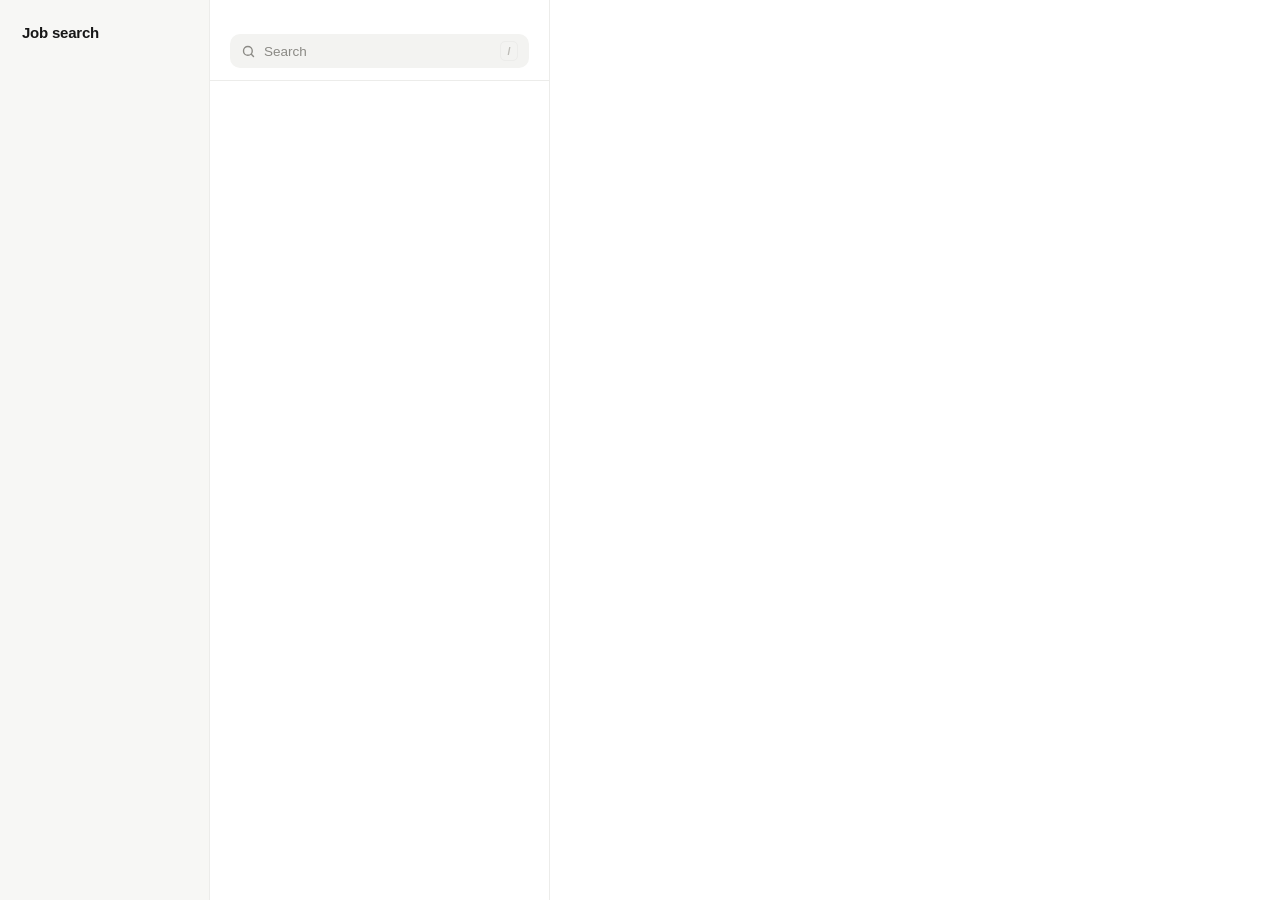
==== templates/tracker/page.html @ 313871b9 "Show the tracker as a page or spreadsheet People were looking at the raw jobs.csv, which is hard to " ====
<!doctype html>
<html lang="en">
<head>
<!-- Nox-Lite rebuilds this page from your tracker whenever it changes. Ask your assistant to change anything. -->
<meta charset="utf-8">
<meta name="viewport" content="width=device-width,initial-scale=1">
<meta http-equiv="Content-Security-Policy" content="default-src 'none'; style-src 'unsafe-inline'; script-src 'unsafe-inline'">
<meta name="color-scheme" content="light dark">
<title>Job tracker</title>
<style>
:root{--bg:#fff;--side:#f7f7f5;--text:#171717;--muted:#8b8a85;--faint:#bbbab5;--line:#ececea;--soft:#f3f3f1;--sel:#efefed;
--needs:#d97706;--interview:#7c3aed;--progress:#2563eb;--applied:#059669;--closed:#a8a29e}
@media (prefers-color-scheme:dark){:root{--bg:#141413;--side:#0f0f0e;--text:#f0f0ee;--muted:#8d8c87;--faint:#55544f;--line:#252523;--soft:#1e1e1c;--sel:#232321;
--needs:#fbbf24;--interview:#a78bfa;--progress:#60a5fa;--applied:#34d399;--closed:#78716c}}
*{box-sizing:border-box}
[hidden]{display:none!important}
html,body{height:100%}
body{margin:0;background:var(--bg);color:var(--text);font:14px/1.45 -apple-system,BlinkMacSystemFont,"Segoe UI",Roboto,sans-serif;-webkit-font-smoothing:antialiased}
button{font:inherit;color:inherit;background:none;border:0;padding:0;cursor:pointer;text-align:left}
.g-needs{--c:var(--needs)}.g-interview{--c:var(--interview)}.g-progress{--c:var(--progress)}.g-applied{--c:var(--applied)}.g-closed{--c:var(--closed)}.g-all{--c:var(--text)}
.app{display:grid;grid-template-columns:210px 340px minmax(0,1fr);height:100vh}
.side{background:var(--side);border-right:1px solid var(--line);padding:22px 12px;display:flex;flex-direction:column}
.brand{font-weight:650;font-size:15px;letter-spacing:-.015em;padding:0 10px 18px}
.nav{display:flex;align-items:center;gap:10px;width:100%;height:34px;padding:0 10px;border-radius:8px;color:var(--muted);font-size:13.5px}
.nav i{width:8px;height:8px;border-radius:50%;background:var(--c)}
.nav em{margin-left:auto;font-style:normal;font-variant-numeric:tabular-nums;font-size:12.5px}
.nav:hover{background:var(--soft)}
.nav[aria-current=true]{background:var(--sel);color:var(--text);font-weight:600}
.sep{height:1px;background:var(--line);margin:10px}
.upd{margin-top:auto;padding:0 10px;font-size:12px;color:var(--faint)}
.list{border-right:1px solid var(--line);overflow:auto}
.lh{position:sticky;top:0;background:color-mix(in srgb,var(--bg) 88%,transparent);backdrop-filter:blur(8px);padding:22px 20px 12px;z-index:1;border-bottom:1px solid var(--line)}
.lt{font-weight:650;font-size:15px;letter-spacing:-.015em}
.sb{display:flex;align-items:center;gap:8px;margin-top:12px;height:34px;padding:0 10px;border-radius:10px;background:var(--soft);color:var(--muted);border:1px solid transparent;cursor:text;transition:border-color .15s,background .15s}
.sb:focus-within{border-color:var(--faint);background:var(--bg)}
.sb svg{flex:none}
.sb input{flex:1;min-width:0;height:100%;border:0;background:none;outline:0;font:inherit;font-size:13.5px;color:var(--text);padding:0}
.sb input::placeholder{color:var(--muted)}
.sb input::-webkit-search-cancel-button{display:none}
.clr{flex:none;width:18px;height:18px;border-radius:50%;background:var(--faint);color:var(--bg);font-size:13px;line-height:18px;text-align:center}
.k{flex:none;font-family:inherit;font-size:11px;font-weight:600;line-height:18px;min-width:18px;text-align:center;border:1px solid var(--line);border-radius:5px;color:var(--faint)}
.sb:focus-within .k{display:none}
.none{padding:56px 20px;text-align:center;color:var(--faint)}
.none button{display:inline-block;margin-top:10px;color:var(--text);font-weight:600;text-decoration:underline;text-underline-offset:3px}
.item{display:block;width:100%;padding:13px 20px;border-bottom:1px solid var(--line);position:relative}
.item:hover{background:var(--soft)}
.item[aria-current=true]{background:var(--sel)}
.item[aria-current=true]::before{content:"";position:absolute;left:0;top:0;bottom:0;width:3px;background:var(--c)}
.r1{display:flex;align-items:baseline;gap:8px}
.r1 b{font-weight:600;flex:1;min-width:0;white-space:nowrap;overflow:hidden;text-overflow:ellipsis}
.r1 time{font-size:12px;color:var(--muted);font-variant-numeric:tabular-nums}
.r2{display:flex;align-items:center;gap:8px;margin-top:2px;color:var(--muted);font-size:13px}
.r2 span{flex:1;min-width:0;white-space:nowrap;overflow:hidden;text-overflow:ellipsis}
.r2 i{font-style:normal;font-size:11.5px;font-weight:600;color:var(--c)}
.detail{overflow:auto}
.pane{max-width:620px;padding:46px 48px 90px}
.blank{height:100%;display:grid;place-items:center;color:var(--faint)}
.status{display:inline-flex;align-items:center;gap:7px;font-size:12.5px;font-weight:600;color:var(--c);background:color-mix(in srgb,var(--c) 12%,transparent);padding:4px 11px;border-radius:999px}
.status i{width:7px;height:7px;border-radius:50%;background:var(--c)}
h2{margin:18px 0 2px;font-size:30px;font-weight:700;letter-spacing:-.03em;line-height:1.1}
.role{font-size:17px;color:var(--muted)}
.next{margin-top:30px;padding:18px 20px;border-radius:14px;border:1px solid var(--line);display:flex;gap:14px;align-items:flex-start}
.who{flex:none;width:30px;height:30px;border-radius:50%;display:grid;place-items:center;font-size:12px;font-weight:700;background:var(--soft);color:var(--muted)}
.who.you{background:var(--c);color:var(--bg)}
.next small{display:block;font-size:12px;color:var(--muted)}
.fit{margin-top:30px}
.fitbar{display:flex;gap:4px;width:180px}
.fitbar i{flex:1;height:6px;border-radius:3px;background:var(--line)}
.fitbar i.on{background:var(--text)}
.fit p{margin:10px 0 0;color:var(--muted);font-size:14px}
.lbl{font-size:12px;color:var(--muted);margin-bottom:8px;display:flex;justify-content:space-between;width:180px}
.lbl b{color:var(--text);font-weight:600}
.facts{display:grid;grid-template-columns:repeat(auto-fit,minmax(130px,1fr));gap:16px;margin-top:30px;padding-top:24px;border-top:1px solid var(--line)}
.facts small{display:block;font-size:12px;color:var(--muted)}
.btns{display:flex;gap:10px;margin-top:32px;flex-wrap:wrap}
.btn{display:inline-flex;align-items:center;height:40px;padding:0 18px;border-radius:11px;font-size:14px;font-weight:600;text-decoration:none;color:inherit;background:var(--soft)}
.btn.primary{background:var(--text);color:var(--bg)}
.asks{margin-top:26px;display:flex;flex-wrap:wrap;gap:8px;align-items:center}
.asks small{width:100%;font-size:12px;color:var(--muted)}
.ask{height:32px;padding:0 13px;border-radius:999px;border:1px solid var(--line);font-size:13px}
.ask:hover{background:var(--soft)}
.back{display:none}
.tabs{display:none}
.toast{position:fixed;left:50%;bottom:64px;transform:translate(-50%,20px);opacity:0;transition:all .25s;background:var(--text);color:var(--bg);padding:10px 16px;border-radius:12px;font-size:13px;z-index:20;pointer-events:none}
.toast.show{opacity:1;transform:translate(-50%,0)}
@media (max-width:1000px){.app{grid-template-columns:190px 300px minmax(0,1fr)}.pane{padding:36px 32px 90px}}
@media (max-width:760px){
.app{display:block;height:auto}.side{display:none}.list{border:0}
.tabs{display:flex;gap:6px;overflow-x:auto;scrollbar-width:none;padding:0 16px 12px;position:sticky;top:0;background:var(--bg);z-index:2}
.tabs .nav{width:auto;flex:none;border-radius:999px;border:1px solid var(--line);height:32px}
.tabs .nav[aria-current=true]{background:var(--text);color:var(--bg);border-color:var(--text)}
.mhead{display:flex;justify-content:space-between;align-items:baseline;padding:22px 16px 12px}
.mhead b{font-size:22px;letter-spacing:-.025em}.mhead span{font-size:12px;color:var(--faint)}
.lh{position:static;padding:0 16px 10px;background:none;backdrop-filter:none}.lt,.k{display:none}.sb{margin-top:0;height:38px}.item{padding:13px 16px}
.detail{position:fixed;inset:0;background:var(--bg);transform:translateY(100%);transition:transform .3s cubic-bezier(.2,.8,.2,1);z-index:10}
body.sheet .detail{transform:none}
.pane{padding:16px 20px 90px}
.back{display:inline-flex;align-items:center;height:34px;color:var(--muted);font-size:14px;margin-bottom:12px}
h2{font-size:26px}}
@media (min-width:761px){.mhead{display:none}}
</style>
</head>
<body>
<div class="mhead"><b>Job search</b><span id="upd2"></span></div>
<div class="tabs" id="tabs"></div>
<div class="app">
  <aside class="side"><div class="brand">Job search</div><div id="nav"></div><div class="upd" id="upd" title="Your assistant updates this for you. To change anything, just tell it in your chat."></div></aside>
  <section class="list"><div class="lh" id="lh"><div class="lt" id="lt"></div><label class="sb"><svg width="15" height="15" viewBox="0 0 24 24" fill="none" stroke="currentColor" stroke-width="2.2" stroke-linecap="round" aria-hidden="true"><circle cx="11" cy="11" r="7"/><path d="m20 20-3.5-3.5"/></svg><input id="q" type="search" placeholder="Search" aria-label="Search jobs" autocomplete="off" spellcheck="false"><button class="clr" id="clr" type="button" aria-label="Clear search" hidden>×</button><kbd class="k" title="Press / to search">/</kbd></label></div><div id="items"></div></section>
  <section class="detail" id="detail"></section>
</div>
<script id="data" type="application/json">__DATA__</script>
<script>
const D=JSON.parse(document.getElementById('data').textContent);
const ORDER=[['needs','Needs you'],['interview','Interviews'],['progress','In progress'],['applied','Applied'],['closed','Closed']];
function h(t,a,...c){const e=document.createElement(t);for(const k in a||{}){const v=a[k];if(v==null||v===false)continue;
if(k==='class')e.className=v;else if(k.slice(0,2)==='on')e.addEventListener(k.slice(2),v);
else if(k==='href'){if(/^(https?:\/\/|\.\.\/)/i.test(v))e.setAttribute('href',v)}else e.setAttribute(k,v===true?'':v)}
for(const x of c.flat(9)){if(x==null||x===false||x==='')continue;e.append(x.nodeType?x:document.createTextNode(x))}return e}
function asks(j){const n=`${j.company} ${j.role}`;
if(j.stage==='discovered'&&!j.decision)return[['Prepare it',`Prepare the ${n} application`],['Skip it',`Skip the ${n} job`]];
if(j.stage==='ready_for_review')return[['Show me it',`Show me the ${n} application`]];
if(j.stage==='verification_needed')return[['I’ve signed in',`I've signed in for ${n}. Please carry on`]];
if(j.stage==='interview')return[['Help me prepare',`Help me prepare for my ${n} interview`]];
if(j.decision==='hold')return[['Prepare it now',`Prepare the ${n} application`]];return[]}
function copy(text){const done=()=>toast('Copied. Paste it into your chat.');
if(navigator.clipboard&&window.isSecureContext)navigator.clipboard.writeText(text).then(done,()=>legacy(text,done));else legacy(text,done)}
function legacy(text,done){const t=h('textarea',{},text);t.style.cssText='position:fixed;opacity:0';document.body.append(t);t.select();try{document.execCommand('copy');done()}catch(e){}t.remove()}
function toast(m){let t=document.querySelector('.toast');if(!t)t=h('div',{class:'toast',role:'status'});(document.querySelector('dialog[open]')||document.body).append(t)
t.textContent=m;t.classList.add('show');clearTimeout(t.timer);t.timer=setTimeout(()=>t.classList.remove('show'),2200)}

document.getElementById('upd').textContent='Updated '+D.updated;document.getElementById('upd2').textContent=D.updated;
const count=g=>g==='all'?D.jobs.length:D.jobs.filter(j=>j.group===g).length;
const mobile=matchMedia('(max-width:760px)');
let sec=count('needs')||!D.jobs.length?'needs':'all',cur=null,q=[];
const words=s=>s.toLowerCase().split(/[^\p{L}\p{N}]+/u).filter(Boolean);
D.jobs.forEach(j=>j.words=words([j.company,j.role,j.label,j.location].join(' ')));
const match=j=>q.every(w=>j.words.some(x=>x.startsWith(w)));
const nav=document.getElementById('nav'),tabs=document.getElementById('tabs'),items=document.getElementById('items'),detail=document.getElementById('detail');
const lh=document.getElementById('lh'),lt=document.getElementById('lt'),qi=document.getElementById('q'),clr=document.getElementById('clr');
const NAMES=[...ORDER,['all','All jobs']];
function navBtn(g,n){return h('button',{class:`nav g-${g}`,'aria-current':String(g===sec),onclick:()=>{sec=g;cur=null;render()}},g==='all'?null:h('i'),n,h('em',{},String(count(g))))}
function render(){tabs.hidden=nav.hidden=lh.hidden=!D.jobs.length;
nav.replaceChildren(...ORDER.filter(([g])=>count(g)||g==='needs').map(([g,n])=>navBtn(g,n)),h('div',{class:'sep'}),navBtn('all','All jobs'));
tabs.replaceChildren(...NAMES.filter(([g])=>count(g)||g==='needs').map(([g,n])=>navBtn(g,n)));
const js=D.jobs.filter(j=>(sec==='all'||j.group===sec)&&match(j));
if(!mobile.matches&&!js.includes(cur))cur=js[0]||null;
lt.textContent=NAMES.find(x=>x[0]===sec)[1];
const elsewhere=q.length&&sec!=='all'?D.jobs.filter(match).length:0;
items.replaceChildren(
...(js.length?js.map(j=>h('button',{class:`item g-${j.group}`,'aria-current':String(j===cur),onclick:()=>{cur=j;render();if(mobile.matches)document.body.classList.add('sheet')}},
h('div',{class:'r1'},h('b',{},j.company),h('time',{},j.when)),h('div',{class:'r2'},h('span',{},j.role),h('i',{},j.short)))):
[h('div',{class:'none'},!D.jobs.length?'No jobs yet. Ask your assistant to find some.':q.length?'No matches':'Nothing here right now.',
elsewhere?h('div',{},h('button',{onclick:()=>{sec='all';render();qi.focus()}},`${elsewhere} ${elsewhere===1?'match':'matches'} in All jobs`)):null)]));
showDetail(js.length)}
function showDetail(any){const j=cur;
if(!j){detail.replaceChildren(h('div',{class:'blank'},any?'Pick a job':''));return}
const a=asks(j);const facts=[['Location',j.location],['Salary',j.salary],['Applied',j.applied],['Last checked',j.checked]].filter(f=>f[1]);
const you=j.who==='You';
detail.replaceChildren(h('div',{class:`pane g-${j.group}`},
h('button',{class:'back',onclick:()=>document.body.classList.remove('sheet')},'‹ Back'),
h('span',{class:'status'},h('i'),j.label),h('h2',{},j.company),h('div',{class:'role'},j.role),
j.next?h('div',{class:'next'},h('span',{class:'who'+(you?' you':''),'aria-hidden':'true'},you?'You':'AI'),h('div',{},h('small',{},you?'Your next step':'Your assistant is on it'),j.next)):null,
j.score||j.reason?h('div',{class:'fit'},j.score?[h('div',{class:'lbl'},'Fit',h('b',{},`${j.score}/5`)),h('div',{class:'fitbar'},[0,1,2,3,4].map(i=>h('i',{class:i<j.score?'on':null})))]:h('div',{class:'lbl'},'Why it fits'),j.reason?h('p',{},j.reason):null):null,
facts.length?h('div',{class:'facts'},facts.map(([k,v])=>h('div',{},h('small',{},k),v))):null,
h('div',{class:'btns'},j.url?h('a',{class:'btn primary',href:j.url,target:'_blank',rel:'noopener noreferrer'},'Open job ad ↗'):null,j.package?h('a',{class:'btn',href:j.package},'Application folder'):null),
a.length?h('div',{class:'asks'},h('small',{},'Copy a message for your assistant'),a.map(([l,t])=>h('button',{class:'ask',title:t,onclick:()=>copy(t)},l))):null))}
mobile.addEventListener('change',()=>{document.body.classList.remove('sheet');render()});
qi.addEventListener('input',()=>{q=words(qi.value);clr.hidden=!qi.value;render()});
clr.addEventListener('click',()=>{qi.value='';q=[];clr.hidden=true;render();qi.focus()});
qi.addEventListener('keydown',e=>{if(e.key==='Escape'&&qi.value){e.stopPropagation();clr.click()}});
document.addEventListener('keydown',e=>{if(e.key==='Escape')document.body.classList.remove('sheet');
if(e.key==='/'&&document.activeElement!==qi&&!lh.hidden){e.preventDefault();qi.focus()}});
render();
</script>
</body>
</html>
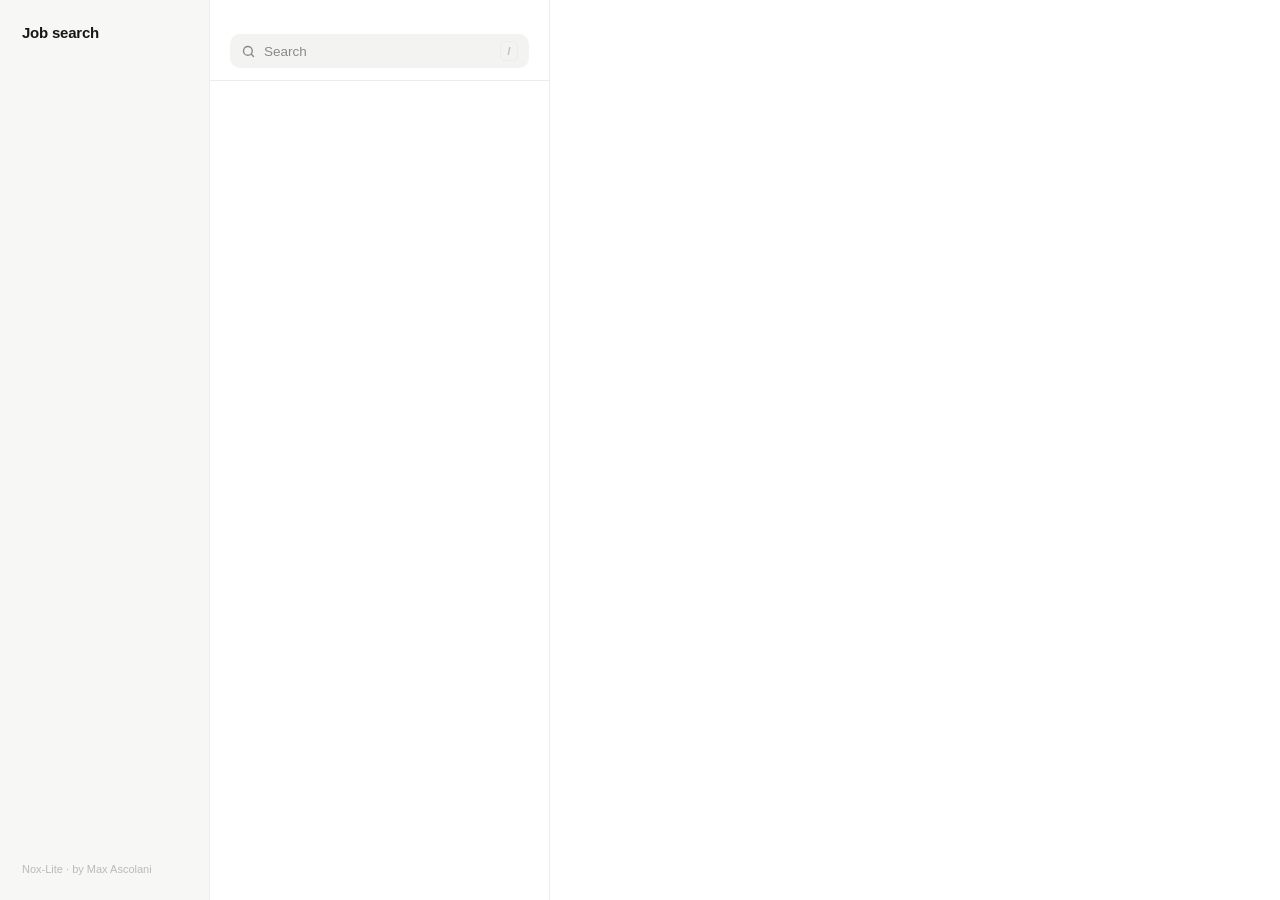
==== commit 6c5ebde2: "Ship only product files; add maker links and feedback The public repo now holds only what someone ne" ====
--- a/templates/tracker/page.html
+++ b/templates/tracker/page.html
@@ -28,6 +28,7 @@
 .nav[aria-current=true]{background:var(--sel);color:var(--text);font-weight:600}
 .sep{height:1px;background:var(--line);margin:10px}
 .upd{margin-top:auto;padding:0 10px;font-size:12px;color:var(--faint)}
+.by{padding:6px 10px 0;font-size:11px;white-space:nowrap;color:var(--faint)}.by a{color:inherit;text-decoration:none}.by a:hover{color:var(--muted);text-decoration:underline}
 .list{border-right:1px solid var(--line);overflow:auto}
 .lh{position:sticky;top:0;background:color-mix(in srgb,var(--bg) 88%,transparent);backdrop-filter:blur(8px);padding:22px 20px 12px;z-index:1;border-bottom:1px solid var(--line)}
 .lt{font-weight:650;font-size:15px;letter-spacing:-.015em}
@@ -104,7 +105,7 @@
 <div class="mhead"><b>Job search</b><span id="upd2"></span></div>
 <div class="tabs" id="tabs"></div>
 <div class="app">
-  <aside class="side"><div class="brand">Job search</div><div id="nav"></div><div class="upd" id="upd" title="Your assistant updates this for you. To change anything, just tell it in your chat."></div></aside>
+  <aside class="side"><div class="brand">Job search</div><div id="nav"></div><div class="upd" id="upd" title="Your assistant updates this for you. To change anything, just tell it in your chat."></div><div class="by"><a href="https://github.com/max-ascolani/nox-lite" target="_blank" rel="noopener noreferrer">Nox-Lite</a> · by <a href="https://maxasco.com/" target="_blank" rel="noopener noreferrer">Max Ascolani</a></div></aside>
   <section class="list"><div class="lh" id="lh"><div class="lt" id="lt"></div><label class="sb"><svg width="15" height="15" viewBox="0 0 24 24" fill="none" stroke="currentColor" stroke-width="2.2" stroke-linecap="round" aria-hidden="true"><circle cx="11" cy="11" r="7"/><path d="m20 20-3.5-3.5"/></svg><input id="q" type="search" placeholder="Search" aria-label="Search jobs" autocomplete="off" spellcheck="false"><button class="clr" id="clr" type="button" aria-label="Clear search" hidden>×</button><kbd class="k" title="Press / to search">/</kbd></label></div><div id="items"></div></section>
   <section class="detail" id="detail"></section>
 </div>
